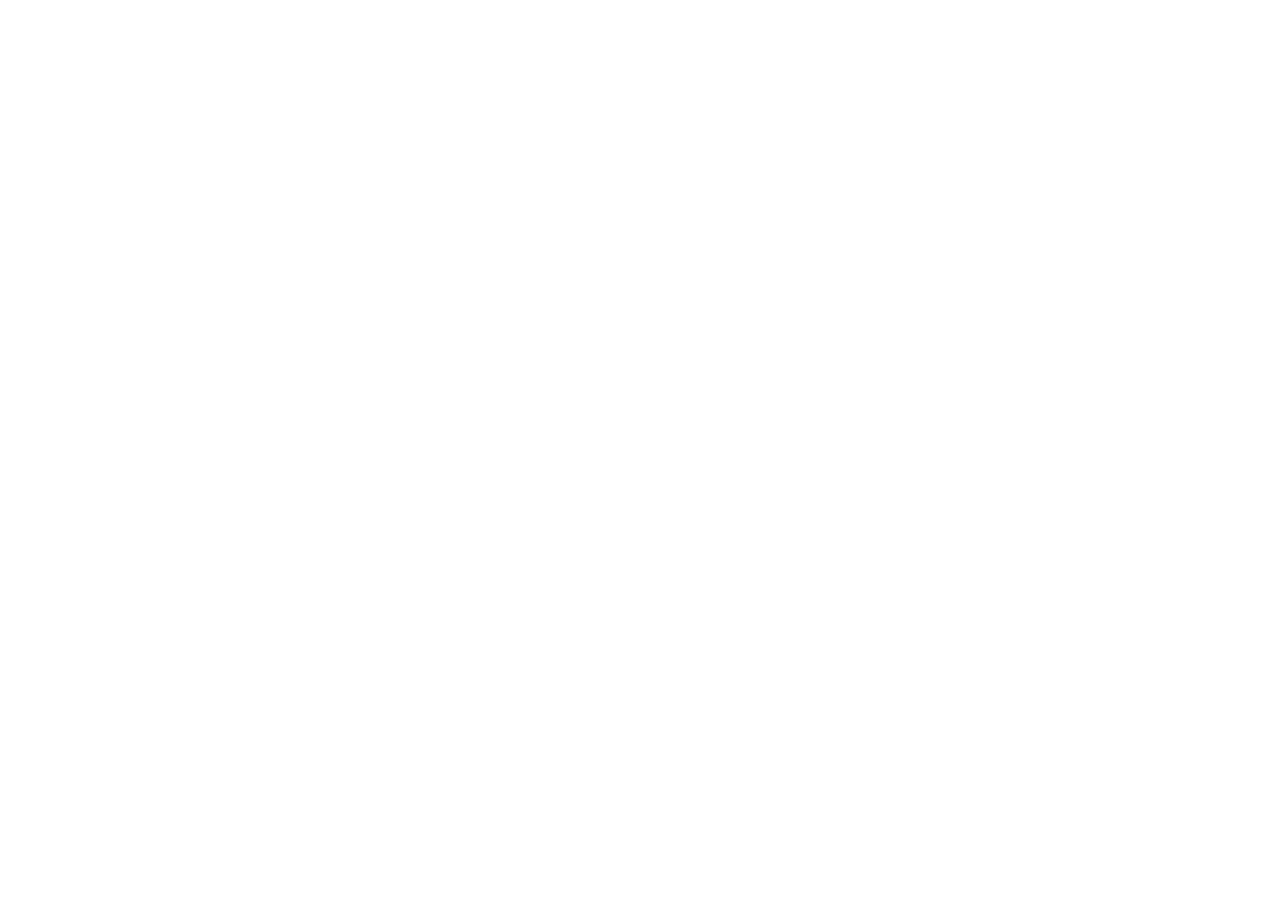
==== index.html @ ec9e5b5a "initial commit" ====
<!DOCTYPE html>
<html lang="en">
<head>
    <meta charset="UTF-8">
    <meta name="viewport" content="width=device-width, initial-scale=1.0">
    <title>Document</title>
</head>
<body>
    
</body>
</html>
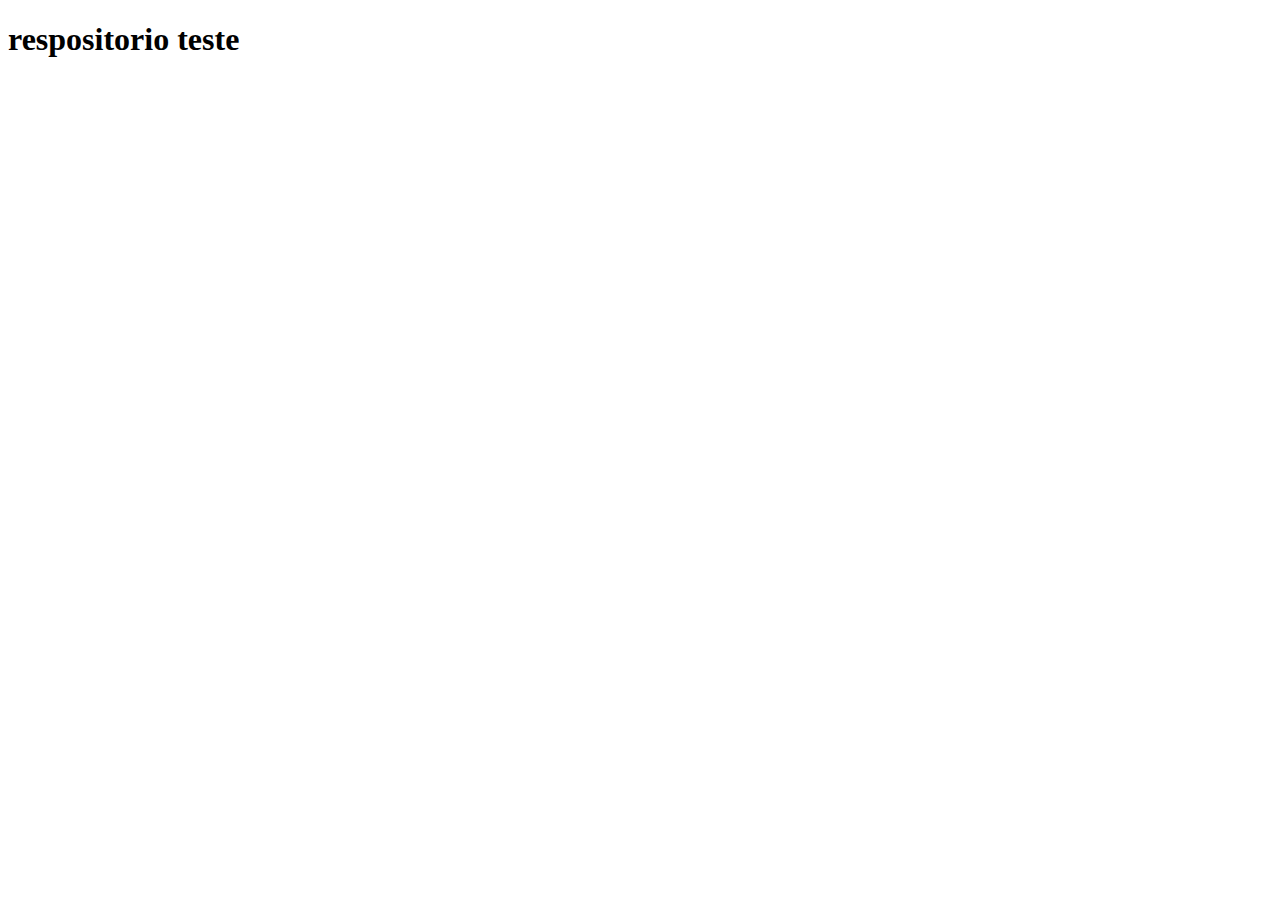
==== commit 4f0e4e78: "Update index.html" ====
--- a/index.html
+++ b/index.html
@@ -6,6 +6,6 @@
     <title>Document</title>
 </head>
 <body>
-    
+    <h1> respositorio teste </h1>
 </body>
-</html>+</html>
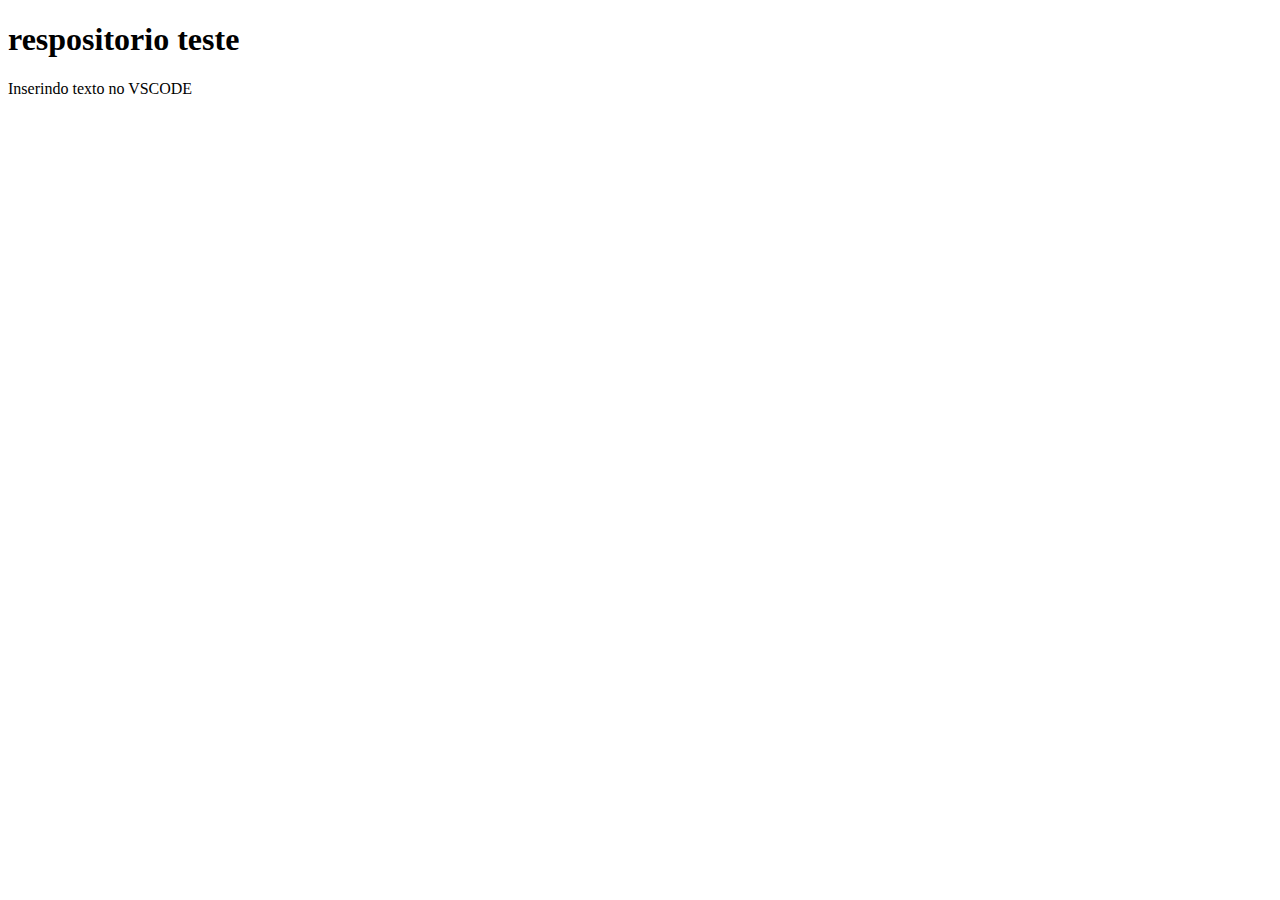
==== commit 3b751bc6: "refactor alter index.html" ====
--- a/index.html
+++ b/index.html
@@ -7,5 +7,9 @@
 </head>
 <body>
     <h1> respositorio teste </h1>
+
+    <p> Inserindo texto no VSCODE</p>
+
+
 </body>
 </html>
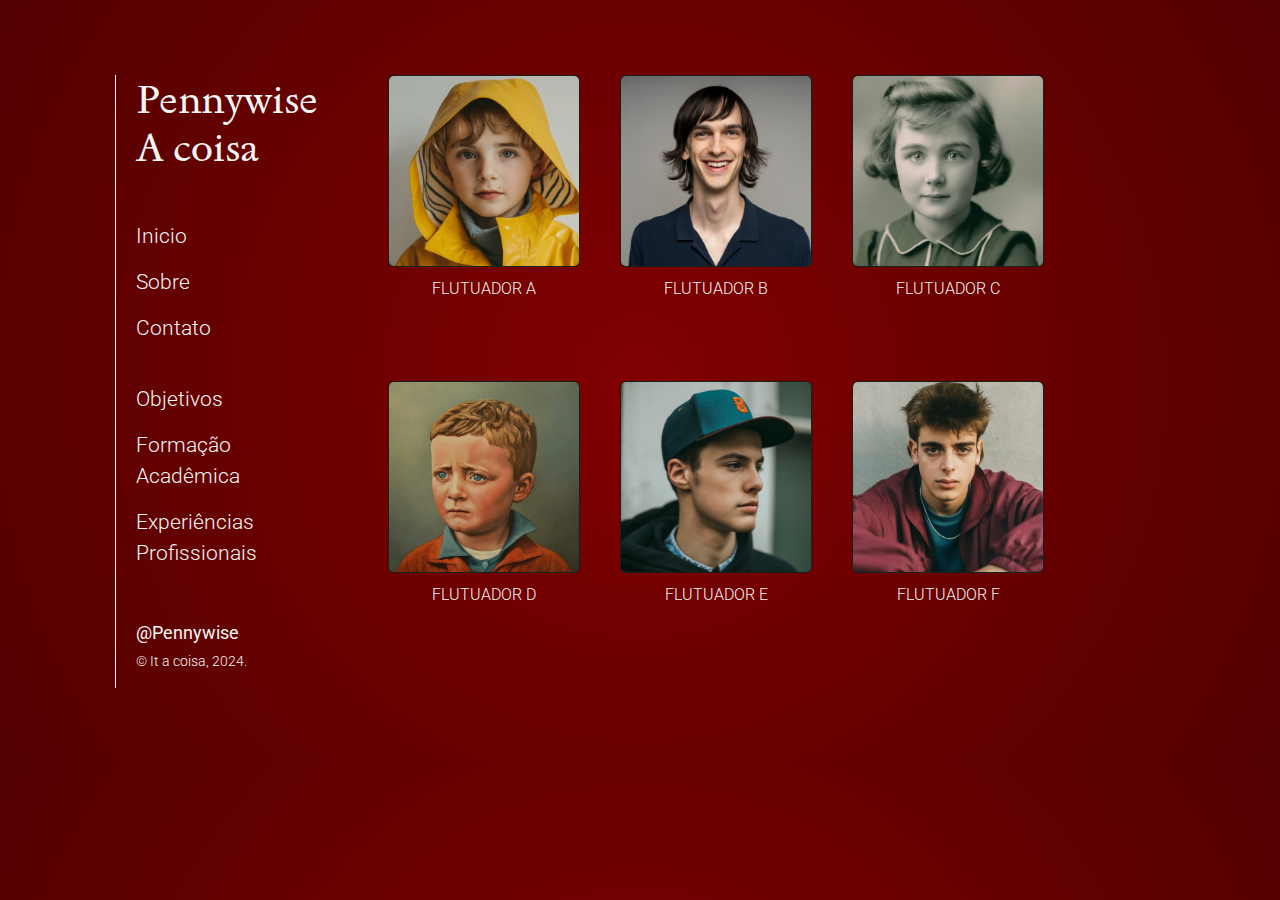
==== commit 25a7e8e1: "Inserindo paginas sobre e contato" ====
--- a/index.html
+++ b/index.html
@@ -1,15 +1,185 @@
 <!DOCTYPE html>
-<html lang="en">
+
+<html lang="pt-br">
+
 <head>
+
     <meta charset="UTF-8">
     <meta name="viewport" content="width=device-width, initial-scale=1.0">
-    <title>Document</title>
+    <meta name="author" content="Gustavo Gonçalves" /> 
+    <meta name="description" content="Site curriculo de projetos da area de web design."/>
+    <meta name="keywords" content="html, css, curriculo, portfólio" />
+
+    <link rel="stylesheet" href="https://fonts.googleapis.com/css2?family=Material+Symbols+Outlined:opsz,wght,FILL,GRAD@20..48,100..700,0..1,-50..200" />
+
+    <link href="https://cdn.jsdelivr.net/npm/bootstrap@5.3.3/dist/css/bootstrap.min.css" rel="stylesheet" integrity="sha384-QWTKZyjpPEjISv5WaRU9OFeRpok6YctnYmDr5pNlyT2bRjXh0JMhjY6hW+ALEwIH" crossorigin="anonymous">
+    <link rel="stylesheet" href="css/estilo.css" />
+
+    <title> Pennywise </title>
+
 </head>
+
 <body>
-    <h1> respositorio teste </h1>
 
-    <p> Inserindo texto no VSCODE</p>
+    <div class="container"> 
 
+      
+        <aside> 
 
+             <menu id="offset">
+                <button class="btn btn-primary" type="button" data-bs-toggle="offcanvas" data-bs-target="#offcanvasTop" aria-controls="offcanvasTop"><span class="material-symbols-outlined">menu</span></button>
+
+                    <div class="offcanvas offcanvas-top" tabindex="-1" id="offcanvasTop" aria-labelledby="offcanvasTopLabel">
+                    <div class="offcanvas-header">
+                        <h5 class="offcanvas-title" id="offcanvasTopLabel">Suas ultimas escolhas</h5>
+                        <button type="button" class="btn-close btn-light" data-bs-dismiss="offcanvas" aria-label="Close"></button>
+                    </div>
+                    <div class="offcanvas-body">
+                        <p><a href="index.html"> Inicio </a> </p>
+                        <p><a href="sobre.html"> Sobre </a> </p>
+                        <p><a href="contato.html"> Contato </a> </p>
+                        
+                        <br>
+        
+                        <p><a href="objetivo.html"> Objetivos </a> </p>
+                        <p><a href="academico.html"> Formação <br> Acadêmica </a> </p>
+                        <p><a href="trabalho.html"> Experiências <br> Profissionais </a> </p>
+                        <p id="redes"><a href="#"><strong> @Pennywise </strong></a> </p>
+                    
+                    
+                    </div>
+                    </div>
+            </menu>
+
+            <h1><a href="#"> Pennywise <br> A coisa </a></h1>
+
+            <menu>
+                <p><a href="index.html"> Inicio </a> </p>
+                <p><a href="sobre.html"> Sobre </a> </p>
+                <p><a href="contato.html"> Contato </a> </p>
+                
+                <br>
+
+                <p><a href="objetivo.html"> Objetivos </a> </p>
+                <p><a href="academico.html"> Formação <br> Acadêmica </a> </p>
+                <p><a href="trabalho.html"> Experiências <br> Profissionais </a> </p>
+                <p id="redes"><a href="#"><strong> @Pennywise </strong></a> </p>
+            
+            
+            </menu>
+            
+
+            <p id="copyright"> &#169; It a coisa, 2024. </p>
+            
+
+        </aside>
+
+        <main id="inicio"> 
+
+            <figure class="vPc"> 
+                <div class="card text-bg-dark">
+                    <img src="img/george.png" class="card-img" alt="imagem sobre Georgie Denbrough ">
+                    <div class="card-img-overlay EmCima">
+                      <h5 class="card-title">Georgie Denbrough</h5>
+                      <p class="card-text">lembra-te sempre, Georgie, lembra-te de Pennywise, o Palhaço Dançarino. Estou sempre por perto, esperando... por ti.</p>
+                    </div>
+                  </div>
+                  <figcaption> Flutuador A </figcaption>
+            </figure>
+
+            <figure class="vCel"> 
+                    <img src="img/george.png" alt="imagem sobre Georgie Denbrough ">
+                    <figcaption> Flutuador A </figcaption>
+            </figure>
+
+            <figure class="vPc"> 
+                <div class="card text-bg-dark">
+                    <img src="img/Patrick.png" class="card-img" alt="imagem sobre Patrick Hockstetter ">
+                    <div class="card-img-overlay EmCima">
+                      <h5 class="card-title">Patrick Hockstetter </h5>
+                      <p class="card-text">Ah, Patrick, quanto mais te ocultas nas sombras, mais te tornas... deliciosamente interessante.</p>
+                    </div>
+                  </div>
+                  <figcaption> Flutuador B </figcaption>
+            </figure>
+
+            <figure class="vCel"> 
+                    <img src="img/Patrick.png" alt="imagem sobre Patrick Hockstetter">
+                    <figcaption> Flutuador B </figcaption>
+            </figure>
+
+            <figure class="vPc"> 
+                <div class="card text-bg-dark">
+                    <img src="img/Betty.png" class="card-img" alt="imagem sobre Betty Ripsom ">
+                    <div class="card-img-overlay EmCima">
+                      <h5 class="card-title">Betty Ripsom</h5>
+                      <p class="card-text">Ah, não temas, doce Betty, pois estou aqui para te guiar, para te proteger dos horrores que espreitam nas sombras.</p>
+                    </div>
+                  </div>
+                  <figcaption> Flutuador C </figcaption>
+            </figure>
+
+            <figure class="vCel"> 
+                    <img src="img/Betty.png" alt="imagem sobre Betty Ripsom ">
+                    <figcaption> Flutuador C </figcaption>
+            </figure>
+
+            <figure class="vPc"> 
+                <div class="card text-bg-dark">
+                    <img src="img/Eddie.png" class="card-img" alt="imagem sobre Eddie Corcoran ">
+                    <div class="card-img-overlay EmCima">
+                      <h5 class="card-title">Eddie Corcoran</h5>
+                      <p class="card-text"> a solidão pode ser uma coisa terrível, não acha? Você não precisa ficar sozinho. Eu estou aqui para fazer companhia a você.</p>
+                    </div>
+                  </div>
+                  <figcaption> Flutuador D </figcaption>
+            </figure>
+
+            <figure class="vCel"> 
+                    <img src="img/Eddie.png" alt="imagem sobre Eddie Corcoran ">
+                    <figcaption> Flutuador D </figcaption>
+            </figure>
+
+            <figure class="vPc"> 
+                <div class="card text-bg-dark">
+                    <img src="img/Adrian.png" class="card-img" alt="imagem sobre  Adrian Mellon ">
+                    <div class="card-img-overlay EmCima">
+                      <h5 class="card-title"> Adrian Mellon</h5>
+                      <p class="card-text">apenas um pequeno susto. Afinal, o que são uns poucos gritos de terror entre amigos, não é mesmo?</p>
+                    </div>
+                  </div>
+                  <figcaption> Flutuador E </figcaption>
+            </figure>
+
+            <figure class="vCel"> 
+                    <img src="img/Adrian.png" alt="imagem sobre  Adrian Mellon ">
+                    <figcaption> Flutuador E </figcaption>
+            </figure>
+
+            <figure class="vPc"> 
+                <div class="card text-bg-dark">
+                    <img src="img/Henry.png" class="card-img" alt="imagem sobre Henry Bowers ">
+                    <div class="card-img-overlay EmCima">
+                      <h5 class="card-title">Henry Bowers</h5>
+                      <p class="card-text">Você teme a fraqueza, a sensação de impotência, não é? Mas aqui entre nós, na escuridão, você pode encontrar força</p>
+                    </div>
+                  </div>
+                  <figcaption> Flutuador F </figcaption>
+            </figure>
+
+            <figure class="vCel"> 
+                    <img src="img/Henry.png" alt="imagem sobre Henry Bowers ">
+                    <figcaption> Flutuador F </figcaption>
+            </figure>
+
+    
+
+        </main>
+        
+    </div>
+    
+
+    <script src="https://cdn.jsdelivr.net/npm/bootstrap@5.3.3/dist/js/bootstrap.bundle.min.js" integrity="sha384-YvpcrYf0tY3lHB60NNkmXc5s9fDVZLESaAA55NDzOxhy9GkcIdslK1eN7N6jIeHz" crossorigin="anonymous"></script>
 </body>
-</html>
+
+</html>--- a/css/estilo.css
+++ b/css/estilo.css
@@ -0,0 +1,395 @@
+
+/* Códigos Gerais */ 
+
+@import url('https://fonts.googleapis.com/css2?family=Sedan:ital@0;1&display=swap');
+@import url('https://fonts.googleapis.com/css2?family=Roboto:ital,wght@0,100;0,300;0,400;0,500;0,700;0,900;1,100;1,300;1,400;1,500;1,700;1,900&family=Sedan:ital@0;1&display=swap');
+
+
+
+*{ 
+    box-sizing: border-box;
+    padding: 0px;
+    margin: 0px;
+    color: #F5F5F5;
+}
+
+body{
+    background-image: radial-gradient(circle,#800000, #530101  );
+}
+
+#offset{
+    display:none;
+}
+
+.container{ 
+    
+    display: grid;
+    grid-template-areas: 
+    "aside main main main main";
+    padding-top:75px;
+    padding-bottom:75px;
+    gap: 0px 50px;
+}
+
+aside{
+    grid-area: aside; 
+    justify-self: end;
+    text-align: left;
+    
+    border: 0px solid white;
+    border-left-width: 1px;
+    padding-left: 20px;
+    
+}
+
+aside p{
+    font-size: 1.3rem;
+    margin-bottom: 15px;
+    font-family: "Roboto", sans-serif;
+    font-weight: 300;
+    font-style: normal;
+}
+
+aside a{ 
+    color: #F5F5F5;
+    
+    text-decoration: none;
+}
+
+aside h1{
+    margin-bottom: 50px;
+    font-family: "Sedan", serif;
+    font-weight: 400;
+    font-style: normal;
+}
+
+aside h1 a:hover{ 
+    color: #F5F5F5;
+}
+
+aside a:hover{
+    color: rgb(39, 0, 0);
+
+}
+
+#copyright{
+    font-size:0.9rem;
+}
+
+#redes{
+    font-size:1.1rem;
+    margin-bottom:5px;
+    margin-top: 50px;
+}
+
+
+main#inicio{ 
+    grid-area: main;
+    display: grid;
+    grid-template-columns: 1fr 1fr;
+    justify-self: start;
+    margin: 0px;
+}
+
+@media (min-width: 1000px){
+    main#inicio{ 
+        grid-area: main;
+        display: grid;
+        grid-template-columns: 1fr 1fr 1fr;
+
+        justify-self: start;
+    
+    }
+    
+
+}
+
+/* Códigos referentes a pagina Index */
+
+
+.EmCima{ 
+    visibility: hidden;
+}
+
+.vCel{ 
+    display: none;
+}
+
+@media (min-width: 1500px){
+
+    .card:hover .EmCima{ 
+        visibility: visible;
+        background-color: rgba(0,0,0,.8);
+        transition: 0.5s;
+    }
+}
+
+figure{ 
+    margin: 0px 20px 20px 20px;
+    text-align: center;
+}
+
+figcaption{
+    font-family: "Roboto", sans-serif;
+    font-weight: 300;
+    font-style: normal;
+    text-transform: uppercase;
+    margin-top: 10px;
+}
+
+figure img{ 
+   width: 15vw;     
+   border-radius: 10px; 
+}
+
+figure .card{ 
+    width: 15vw;     
+     
+ }
+
+/* Códigos página Sobre*/
+
+article#sobre{
+    display: grid;
+    grid-template-areas: "imagem biografia biografia biografia biografia";
+    margin: 50px; 
+}
+
+article#sobre img{
+    border-radius: 360px;
+    width: 15vw;
+    grid-area: imagem;
+}
+
+article#sobre  #biografia{ 
+    padding: 0px 20px;
+    font-size: 1rem; 
+    text-align: justify;
+    align-self: center;
+    grid-area: biografia;
+}
+
+article#tabela{ 
+    display: grid;
+    grid-template-columns: 1fr 4fr;
+    row-gap: 20px;
+    
+}
+
+article#tabela div#instagram{
+    
+    display: inline-block;
+    width: 50px;
+    height: 50px;
+    background-position: center;
+    background-image: url("../img/instagram.png");
+    border-radius: 360px;
+    cursor: pointer;
+    transition: 0.5s;
+}
+
+div#instagram:hover{
+    transform: rotate(20deg);
+}
+
+article#tabela div#facebook{
+    display: inline-block;
+    cursor: pointer;
+    width: 50px;
+    height: 50px;
+    background-position: center;
+    background-image: url("../img/facebook.png");    
+    transition: 0.5s;
+
+}
+
+div#facebook:hover{
+    transform: rotate(-20deg);
+}
+
+
+/*Códigos referente a contato*/
+
+div#slider{
+    width: 20vw;
+    background-color: #1e1e1e;
+    height:30vh;
+    padding: 10px;
+    background-position: center;
+    background-size: 20vw;
+    background-repeat: no-repeat;
+}
+
+#btnEsquerda{ 
+    float: left;
+    margin-top: 11vh;
+    font-size: 2em;
+    color: rgba(255,255,255,.3);
+    cursor: pointer;
+}
+
+#btnDireita{ 
+    float: right;
+    margin-top: 11vh;
+    font-size: 2em;
+    color: rgba(255,255,255,.3);
+    cursor: pointer;
+}
+
+
+#btnEsquerda:hover{
+    color: rgba(255,255,255,1);
+}
+
+#btnDireita:hover{
+    color: rgba(255,255,255,1);
+}
+
+
+
+/* Códigos Versão Mobile Sobre */
+
+@media (max-width: 1200px){
+    article#sobre{
+        display: grid;
+        grid-template-areas: 
+        "imagem"
+        "biografia";
+        justify-items: center;
+    }
+
+    article#sobre  #biografia{ 
+        padding: 20px 0px;
+    }
+
+    article#sobre img{
+        width: 45vw;
+    }
+
+    article#tabela{ 
+        display: grid;
+        grid-template-columns: 1fr ;
+        row-gap: 20px;
+        
+    }
+
+    article#tabela div#instagram{
+        margin-right: 20px;;
+    }
+
+
+}
+
+/* Códigos Versão Mobile */
+
+
+@media (max-width: 900px){
+
+    .container{
+
+        grid-template-areas: 
+        "aside"
+        "main";
+        padding: 20px;
+        gap: 0px 125px;
+    }
+
+    #offset{
+        display: block;
+        position: absolute;
+        left: 75vw;
+        top: 5%;
+    }
+
+    #offset button{
+        background-color: rgba(0,0,0,.2);
+        border: none;
+        padding: 10px 10px;
+        padding-bottom: 0px;
+    }
+
+    #offset span{
+        font-size: 2.5rem;
+    }
+
+    #offset .offcanvas{
+        background-color: #333333;
+        height: 80vh;
+    }
+
+    #offset .btn-close{
+        padding: 10px;
+        background-color: white;
+    }
+
+    #offset #redes{
+        margin-top: 60px;
+        font-size: 1rem;
+    }
+
+    #offset #redes:hover{
+        background-color: #1e1e1e;
+    }
+
+    #offset .offcanvas-body{
+        align-self: center;
+        text-align: center;
+        background-color: #1e1e1e;
+        box-shadow: 0px 10px 10px rgba(0,0,0,.3);
+    }
+
+    #offset .offcanvas-body p{
+        background-color: #1e1e1e;
+        width: 100vw;
+        font-size: 2rem;
+        margin: 0px;
+        padding: 10px;
+    }
+
+    #offset .offcanvas-body p:hover{
+        background-color: #333333;
+    }
+
+    menu{
+        display: none;
+    }
+
+    aside{
+        padding-right: 10px;
+        padding-top: 10px;
+        margin-bottom: 10px;
+        margin-right: 20px;
+        justify-self: start;
+    }
+
+    aside h1{ 
+        margin-bottom: 10px;
+    }
+
+    #redes{ 
+        margin: 0px;
+    }
+
+    /* Códigos Versão Mobile index */
+    
+    .vCel{ 
+        display: block;
+    }
+
+    .vPc{ 
+        display: none;
+    }
+ 
+    figure img{
+
+        width: 40vw;
+
+    }
+
+    main#inicio{
+        grid-template-columns: 1fr 1fr; 
+        gap: 0px;
+    }
+
+  
+}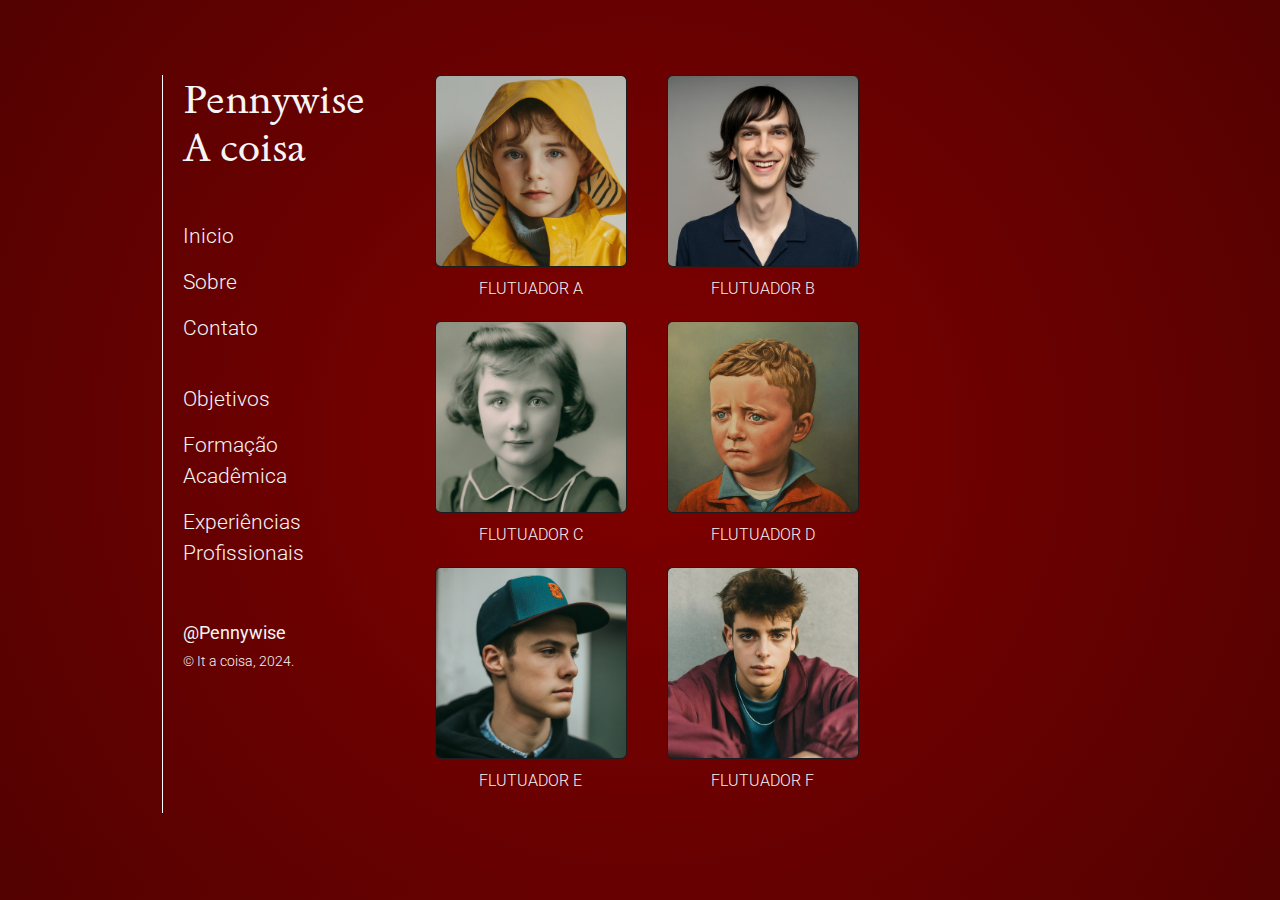
==== commit fccc72cf: "fim do fim" ====
--- a/index.html
+++ b/index.html
@@ -51,7 +51,7 @@
                     </div>
             </menu>
 
-            <h1><a href="#"> Pennywise <br> A coisa </a></h1>
+            <h1><a href="index.html"> Pennywise <br> A coisa </a></h1>
 
             <menu>
                 <p><a href="index.html"> Inicio </a> </p>
@@ -76,51 +76,53 @@
 
         <main id="inicio"> 
 
-            <figure class="vPc"> 
+            <figure class="vPc"> <a href="trabalho.html#george">
                 <div class="card text-bg-dark">
                     <img src="img/george.png" class="card-img" alt="imagem sobre Georgie Denbrough ">
                     <div class="card-img-overlay EmCima">
                       <h5 class="card-title">Georgie Denbrough</h5>
                       <p class="card-text">lembra-te sempre, Georgie, lembra-te de Pennywise, o Palhaço Dançarino. Estou sempre por perto, esperando... por ti.</p>
                     </div>
-                  </div>
+                  </div></a>
                   <figcaption> Flutuador A </figcaption>
             </figure>
 
             <figure class="vCel"> 
-                    <img src="img/george.png" alt="imagem sobre Georgie Denbrough ">
+              <a href="trabalho.html#george"> <img src="img/george.png" alt="imagem sobre Georgie Denbrough "></a>
                     <figcaption> Flutuador A </figcaption>
             </figure>
 
             <figure class="vPc"> 
-                <div class="card text-bg-dark">
+              <a href="trabalho.html#patrick"><div class="card text-bg-dark">
                     <img src="img/Patrick.png" class="card-img" alt="imagem sobre Patrick Hockstetter ">
                     <div class="card-img-overlay EmCima">
                       <h5 class="card-title">Patrick Hockstetter </h5>
                       <p class="card-text">Ah, Patrick, quanto mais te ocultas nas sombras, mais te tornas... deliciosamente interessante.</p>
                     </div>
-                  </div>
+                  </div></a>
                   <figcaption> Flutuador B </figcaption>
             </figure>
 
             <figure class="vCel"> 
-                    <img src="img/Patrick.png" alt="imagem sobre Patrick Hockstetter">
+              <a href="trabalho.html#patrick"> <img src="img/Patrick.png" alt="imagem sobre Patrick Hockstetter"></a>
                     <figcaption> Flutuador B </figcaption>
             </figure>
 
             <figure class="vPc"> 
-                <div class="card text-bg-dark">
+               <a href="trabalho.html#betty"> <div class="card text-bg-dark">
                     <img src="img/Betty.png" class="card-img" alt="imagem sobre Betty Ripsom ">
                     <div class="card-img-overlay EmCima">
                       <h5 class="card-title">Betty Ripsom</h5>
                       <p class="card-text">Ah, não temas, doce Betty, pois estou aqui para te guiar, para te proteger dos horrores que espreitam nas sombras.</p>
                     </div>
                   </div>
-                  <figcaption> Flutuador C </figcaption>
-            </figure>
-
-            <figure class="vCel"> 
-                    <img src="img/Betty.png" alt="imagem sobre Betty Ripsom ">
+                </a>
+                  <figcaption> Flutuador C </figcaption> 
+               
+            </figure>
+
+            <figure class="vCel"> 
+              <a href="trabalho.html#betty">   <img src="img/Betty.png" alt="imagem sobre Betty Ripsom "> </a>
                     <figcaption> Flutuador C </figcaption>
             </figure>
 
@@ -177,8 +179,44 @@
         </main>
         
     </div>
+
+    <div id="balaoSubir">
+     <a href="#"> <img src="/img/balao.gif" width="100px" /></a>
+    </div>
     
-
+    <script> 
+
+      function userReachedBottom() {
+        const scrollPosition = window.scrollY + window.innerHeight;
+        const documentHeight = document.documentElement.offsetHeight;
+        return scrollPosition >= documentHeight;
+      }
+
+      function inversouserReachedBottom() {
+        const scrollPosition = window.scrollY + window.innerHeight;
+        const documentHeight = document.documentElement.offsetHeight;
+        return scrollPosition < documentHeight;
+      }
+
+      window.addEventListener('scroll', () => {
+          if (userReachedBottom()) {
+            
+            const balao = document.getElementById('balaoSubir');
+            balao.style.left = '80vw';
+          
+          }
+       });
+
+       window.addEventListener('scroll', () => {
+          if (inversouserReachedBottom()) {
+            
+            const balao = document.getElementById('balaoSubir');
+            balao.style.left = '100vw';
+          
+          }
+       });
+    </script>
+    
     <script src="https://cdn.jsdelivr.net/npm/bootstrap@5.3.3/dist/js/bootstrap.bundle.min.js" integrity="sha384-YvpcrYf0tY3lHB60NNkmXc5s9fDVZLESaAA55NDzOxhy9GkcIdslK1eN7N6jIeHz" crossorigin="anonymous"></script>
 </body>
 
--- a/css/estilo.css
+++ b/css/estilo.css
@@ -89,15 +89,15 @@
     grid-template-columns: 1fr 1fr;
     justify-self: start;
     margin: 0px;
+    padding: 0px;
 }
 
 @media (min-width: 1000px){
     main#inicio{ 
         grid-area: main;
         display: grid;
-        grid-template-columns: 1fr 1fr 1fr;
-
-        justify-self: start;
+        grid-template-columns: 1fr 1fr;
+
     
     }
     
@@ -147,7 +147,14 @@
      
  }
 
-/* Códigos página Sobre*/
+/* Códigos página OBJETIVO*/
+
+main#objetivo #tabela{
+    margin-top: 40px;
+}
+
+
+/* Códigos página SOBRE*/
 
 article#sobre{
     display: grid;
@@ -210,19 +217,33 @@
 
 /*Códigos referente a contato*/
 
+div#textoSlider{
+    margin-top: 10px;
+    width: 40vw;
+    width: 30vw;
+}
+
+div#textoSlider p{
+    text-align: justify;
+    
+}
+
+
+
 div#slider{
-    width: 20vw;
-    background-color: #1e1e1e;
-    height:30vh;
+    margin-top: 30px;
+    width: 30vw;
+    background-image: url(/img/peny-trabalhando01.jpg);
+    height:40vh;
     padding: 10px;
     background-position: center;
-    background-size: 20vw;
+    background-size: cover;
     background-repeat: no-repeat;
 }
 
 #btnEsquerda{ 
     float: left;
-    margin-top: 11vh;
+    margin-top: 15vh;
     font-size: 2em;
     color: rgba(255,255,255,.3);
     cursor: pointer;
@@ -230,7 +251,7 @@
 
 #btnDireita{ 
     float: right;
-    margin-top: 11vh;
+    margin-top: 15vh;
     font-size: 2em;
     color: rgba(255,255,255,.3);
     cursor: pointer;
@@ -246,8 +267,36 @@
 }
 
 
-
-/* Códigos Versão Mobile Sobre */
+/* Códigos Versão Mobile CONTATO */
+
+
+@media(max-width: 1000px){
+    div#slider{
+        width: 60vw;    
+    }    
+
+    div#textoSlider{
+        width: 60vw;   
+    }
+
+}
+
+@media(max-width: 600px){
+    div#slider{
+        width: 90vw;    
+    }    
+
+    div#textoSlider{
+        width: 90vw;   
+        padding:10px;
+    }
+
+
+
+}
+
+
+/* Códigos Versão Mobile SOBRE */
 
 @media (max-width: 1200px){
     article#sobre{
@@ -382,7 +431,7 @@
  
     figure img{
 
-        width: 40vw;
+        width: 35vw;
 
     }
 
@@ -392,4 +441,13 @@
     }
 
   
+}
+
+/*balão */
+
+#balaoSubir{
+    transition: 2s;
+    position: fixed;
+    top: 60vh;
+    left: 100vw;
 }